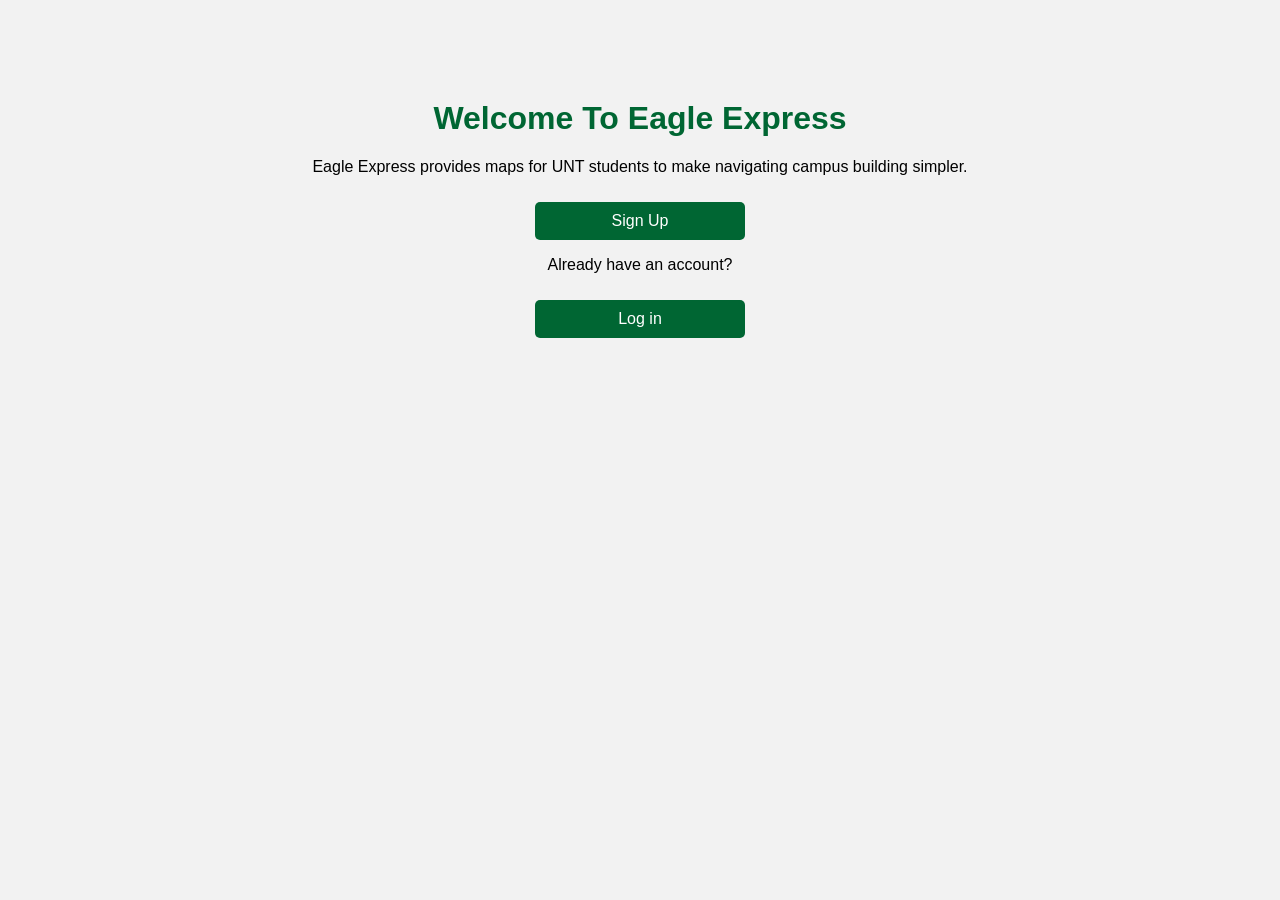
==== index.html @ 9aad6111 "Update index.html, replaced inline styling with styling.css" ====
<!DOCTYPE html>
<html>

<head>
    <title>Landing Page</title>

    <link rel="stylesheet" href="styling.css">
</head>

<body>
    <h1>Welcome To Eagle Express</h1>
    <p>
      Eagle Express provides maps for UNT students to make navigating campus building simpler.
    </p>
    <div style="width: 50%; margin: auto">
      <a class="button wide" href = "sign-up.html">Sign Up</a>
      <p>Already have an account?</p>
      <a class="button wide" href = "login.html">Log in</a>
    </div>

<script>

window.onload = function() {
    alert("Welcome to Eagle Express!");
};

</script>
    
</body>

</html>
---- styling.css ----
body {
  background-color: #f2f2f2;
  font-family: Arial, sans-serif;
  text-align: center;
  margin-top: 100px;
}

h1 {
  color: #006633;
}

a.button {
  display: inline-block;
  background-color: #006633;
  color: white;
  padding: 10px;
  border: none;
  border-radius: 5px;
  cursor: pointer;
  width: 30%;
  text-decoration: none;
}

a.button:hover {
  background-color: #004d26;
}

form {
  background-color: white;
  padding: 20px;
  border-radius: 10px;
  width: 300px;
  margin: auto;
  box-shadow: 0 0 10px rgba(0,0,0,0.1);
}

input {
  width: 90%;
  padding: 8px;
  margin: 8px 0;
  border-radius: 5px;
  border: 1px solid #ccc;
}

button {
  background-color: #006633;
  color: white;
  padding: 10px;
  border: none;
  border-radius: 5px;
  cursor: pointer;
  width: 95%;
}

button:hover {
  background-color: #004d26;
}

a {
  display: block;
  margin-top: 10px;
  color: #006633;
}

label {
  display: block;
  text-align: left;
  font-size: 0.9em;
  margin-top: 8px;
  color: #006633;
}

#message {
  font-size: 0.9em;
  min-height: 1em;
  margin: 8px;
}

.success {
  color: green;
}

.error {
  color: red;
}
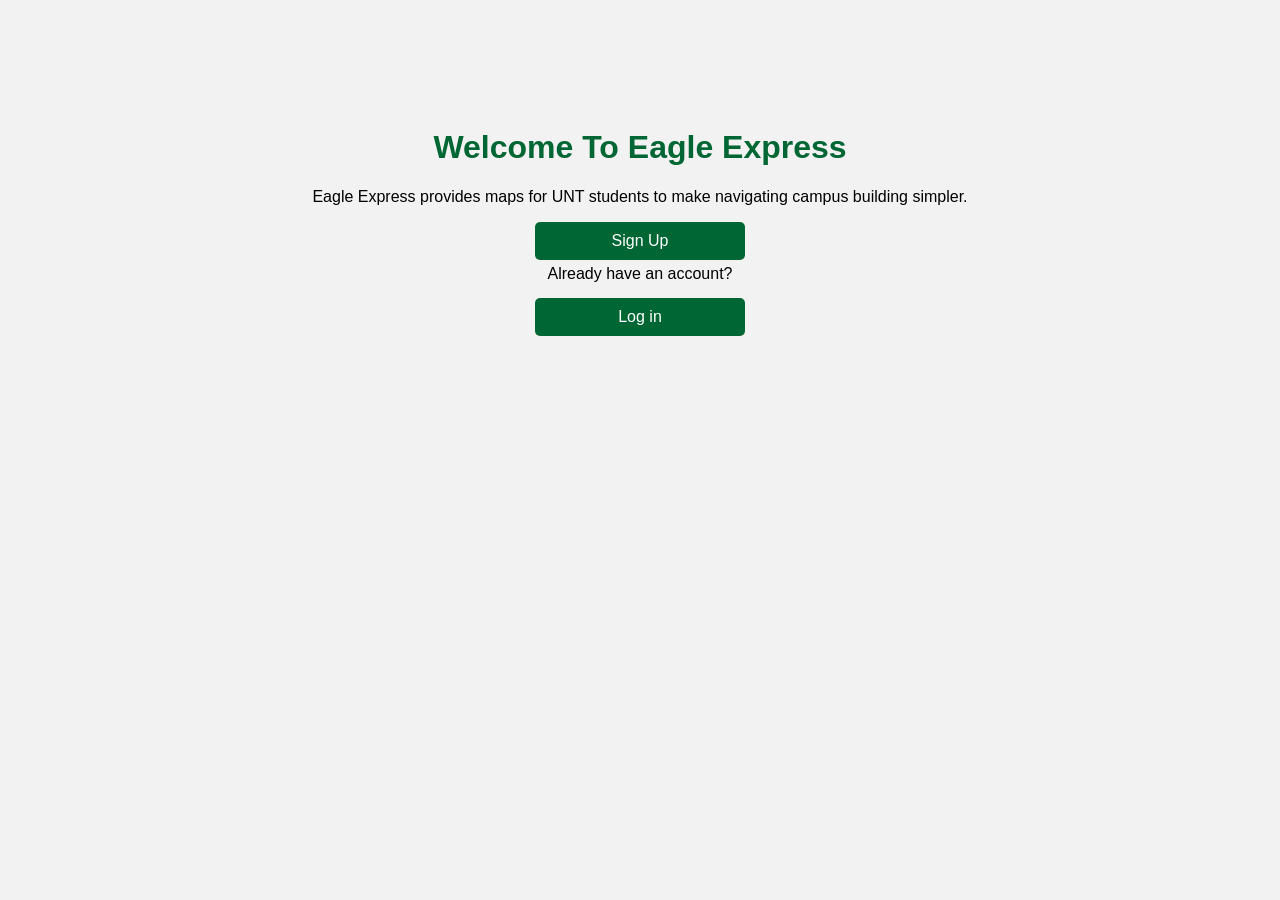
==== commit 8ce2c51f: "Update index.html" ====
--- a/index.html
+++ b/index.html
@@ -13,9 +13,9 @@
       Eagle Express provides maps for UNT students to make navigating campus building simpler.
     </p>
     <div style="width: 50%; margin: auto">
-      <a class="button wide" href = "sign-up.html">Sign Up</a>
+      <a class="button" href = "sign-up.html">Sign Up</a><br>
       <p>Already have an account?</p>
-      <a class="button wide" href = "login.html">Log in</a>
+      <a class="button" href = "login.html">Log in</a>
     </div>
 
 <script>
--- a/styling.css
+++ b/styling.css
@@ -2,7 +2,12 @@
   background-color: #f2f2f2;
   font-family: Arial, sans-serif;
   text-align: center;
-  margin-top: 100px;
+  padding: 100px 0;
+}
+
+div p {
+  margin-top: 5px;
+  margin-bottom: 15px;
 }
 
 h1 {
@@ -19,6 +24,8 @@
   cursor: pointer;
   width: 30%;
   text-decoration: none;
+  margin-top: 0;
+  margin-bottom: 0;
 }
 
 a.button:hover {
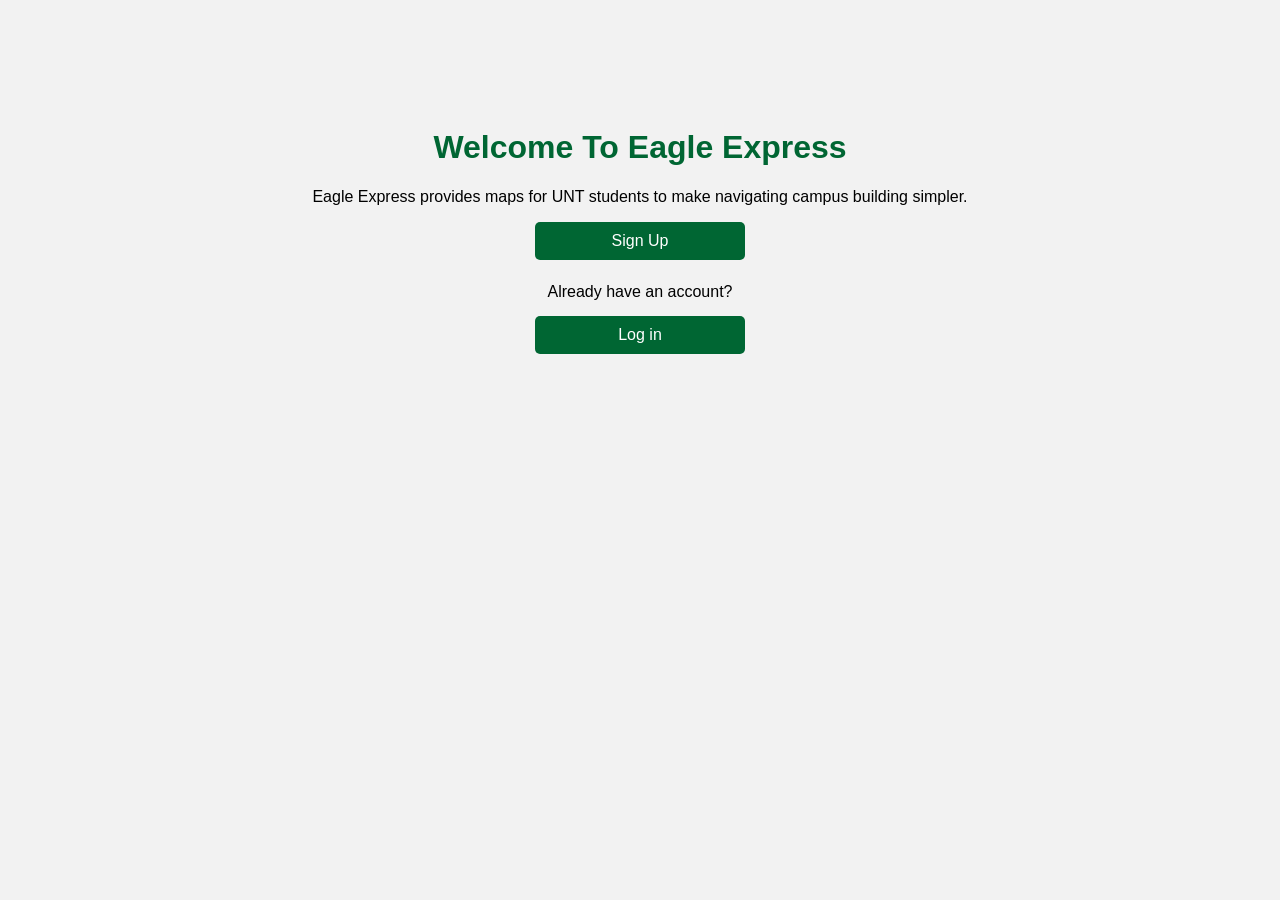
==== commit 093fae86: "Update index.html" ====
--- a/index.html
+++ b/index.html
@@ -13,7 +13,7 @@
       Eagle Express provides maps for UNT students to make navigating campus building simpler.
     </p>
     <div style="width: 50%; margin: auto">
-      <a class="button" href = "sign-up.html">Sign Up</a><br>
+      <a class="button" href = "sign-up.html">Sign Up</a><br><br>
       <p>Already have an account?</p>
       <a class="button" href = "login.html">Log in</a>
     </div>
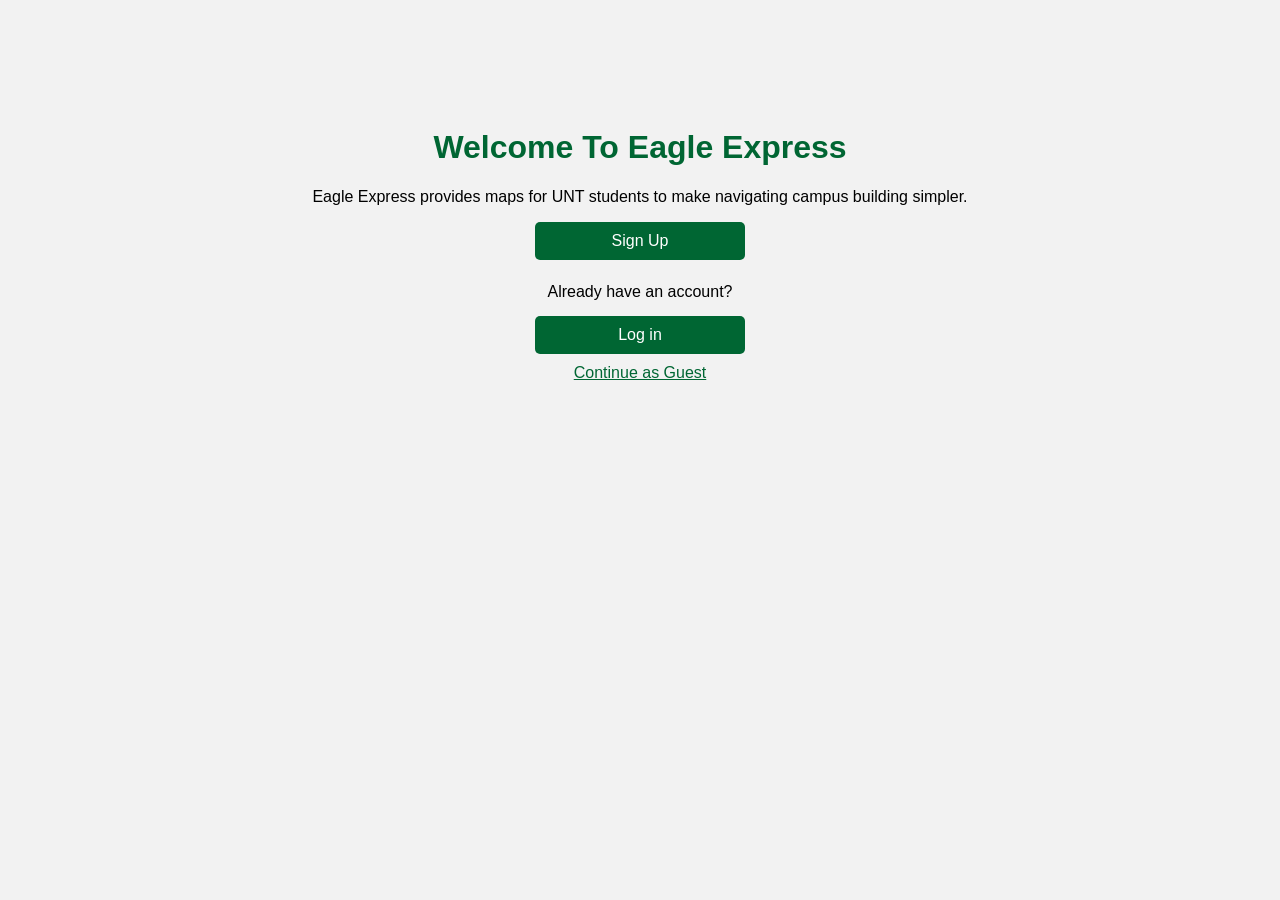
==== commit b3fd1de2: "Update index.html to have a continue as guest option" ====
--- a/index.html
+++ b/index.html
@@ -17,6 +17,7 @@
       <p>Already have an account?</p>
       <a class="button" href = "login.html">Log in</a>
     </div>
+    <a href="selectedMap.html?building=discoveryPark">Continue as Guest</a>
 
 <script>
 
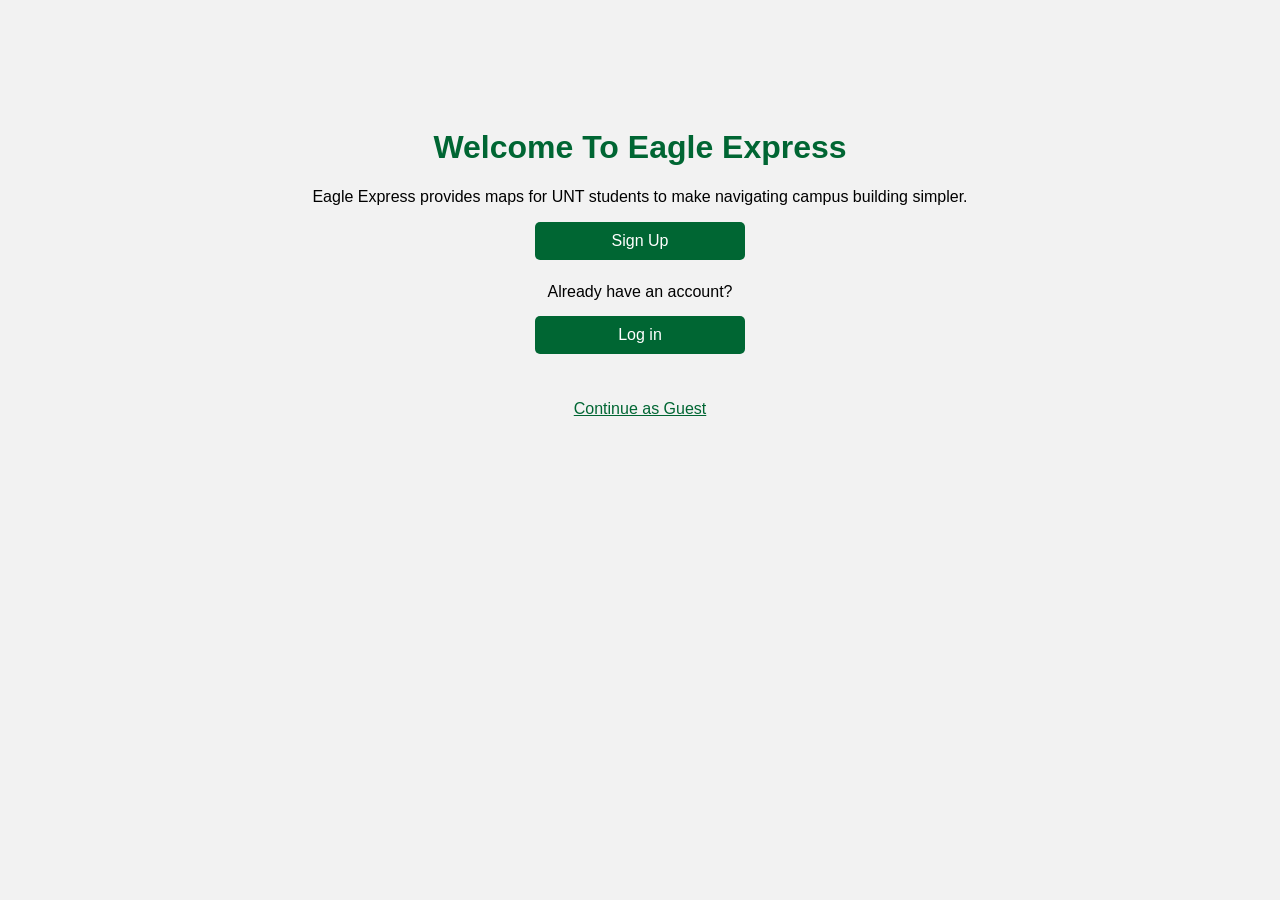
==== commit bd7f4492: "Update index.html" ====
--- a/index.html
+++ b/index.html
@@ -16,7 +16,7 @@
       <a class="button" href = "sign-up.html">Sign Up</a><br><br>
       <p>Already have an account?</p>
       <a class="button" href = "login.html">Log in</a>
-    </div>
+    </div> <br><br>
     <a href="selectedMap.html?building=discoveryPark">Continue as Guest</a>
 
 <script>
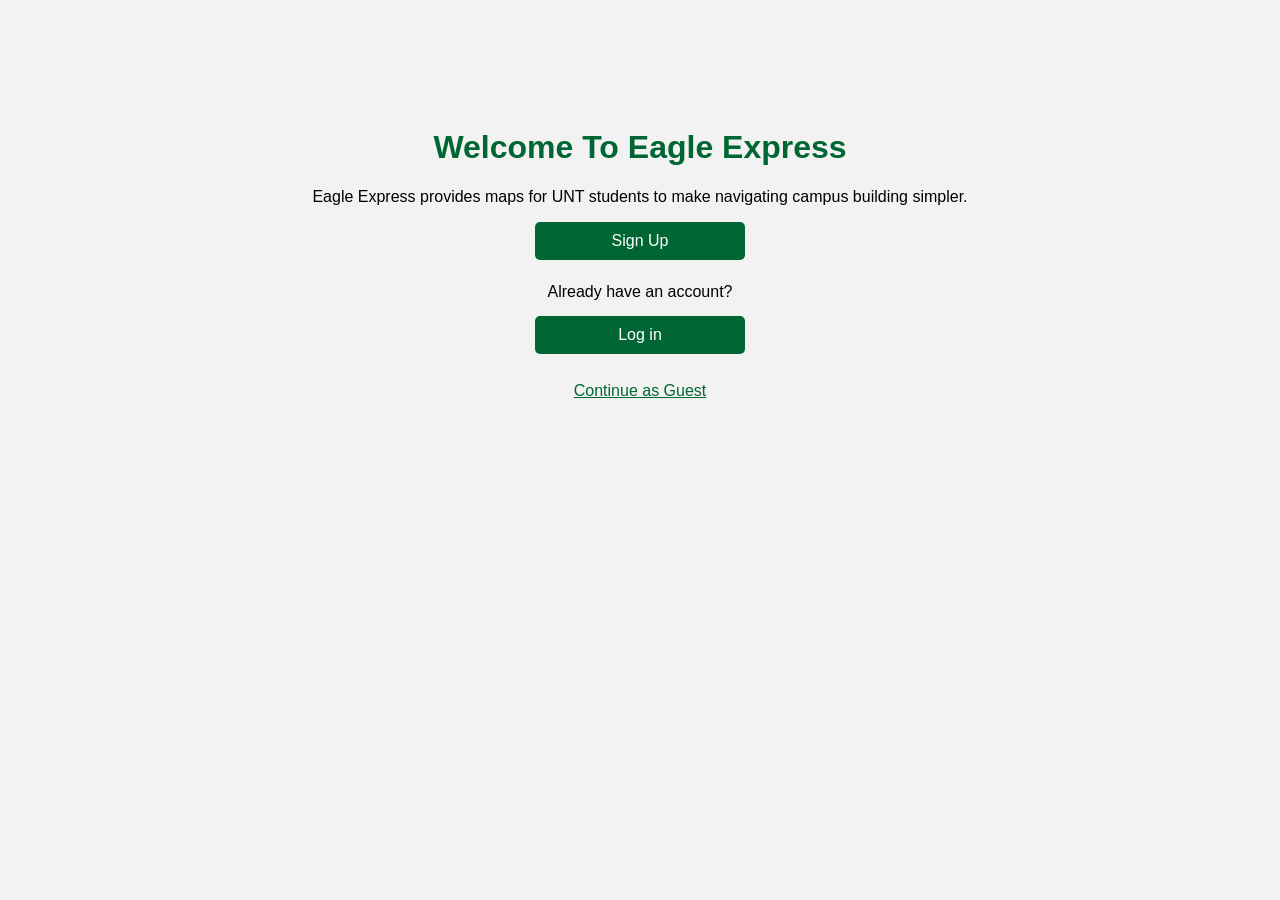
==== commit c0768727: "Update index.html" ====
--- a/index.html
+++ b/index.html
@@ -16,7 +16,7 @@
       <a class="button" href = "sign-up.html">Sign Up</a><br><br>
       <p>Already have an account?</p>
       <a class="button" href = "login.html">Log in</a>
-    </div> <br><br>
+    </div> <br>
     <a href="selectedMap.html?building=discoveryPark">Continue as Guest</a>
 
 <script>
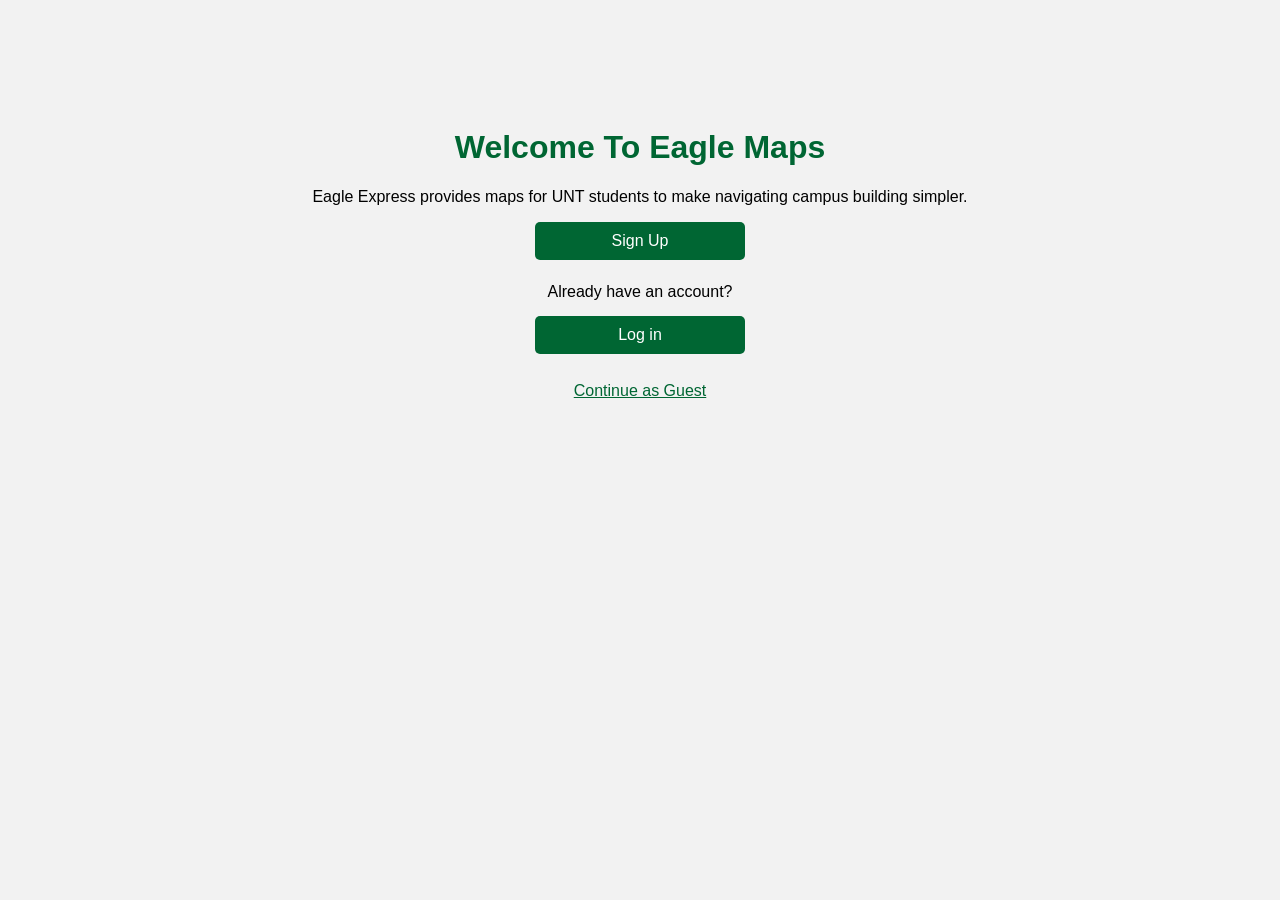
==== commit 41fe9858: "Update index.html" ====
--- a/index.html
+++ b/index.html
@@ -8,7 +8,7 @@
 </head>
 
 <body>
-    <h1>Welcome To Eagle Express</h1>
+    <h1>Welcome To Eagle Maps</h1>
     <p>
       Eagle Express provides maps for UNT students to make navigating campus building simpler.
     </p>
